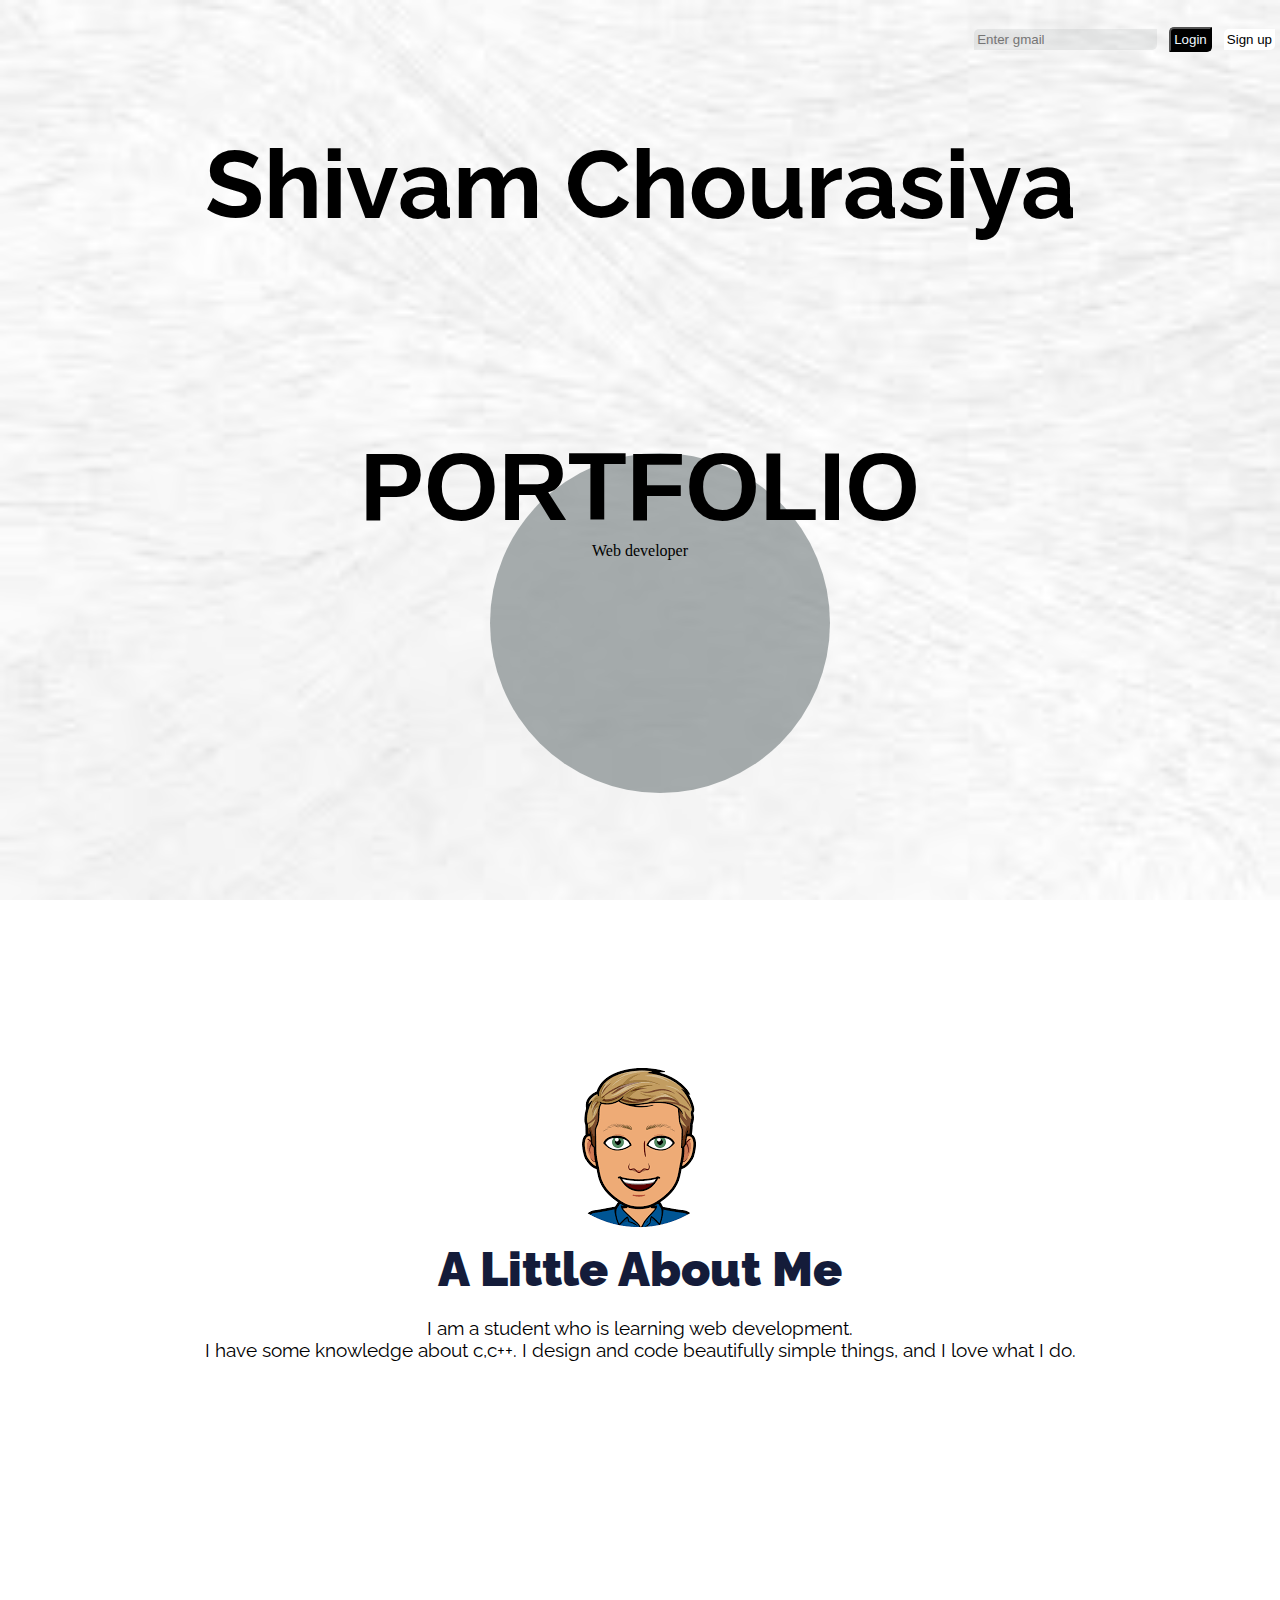
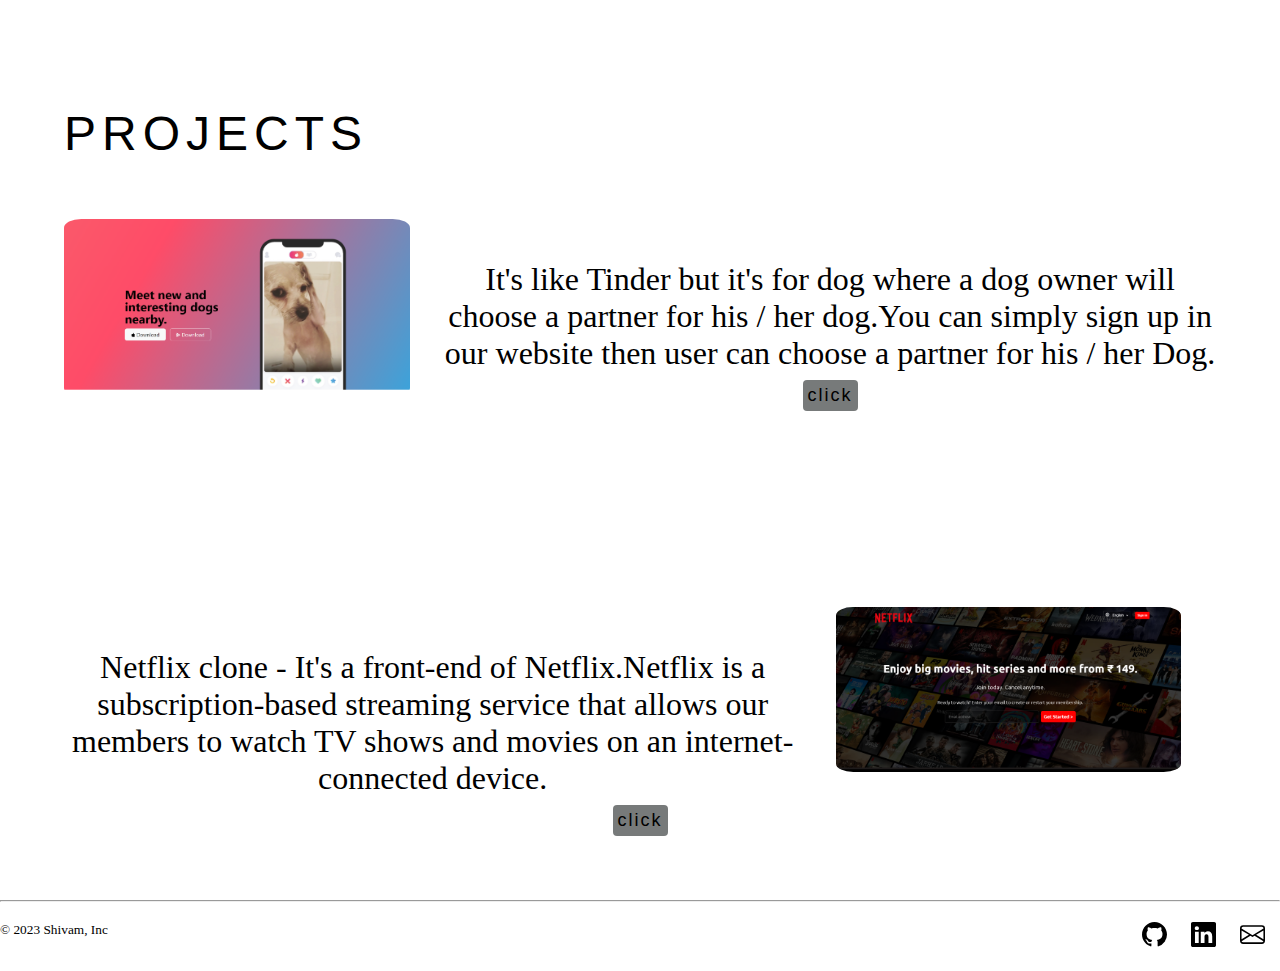
==== index.html @ 62150136 "Add files via upload" ====
<!DOCTYPE html>
<html lang="en">

<head>
    <meta charset="UTF-8">
    <meta name="viewport" content="width=device-width, initial-scale=1.0">
    <title>Shivam website</title>
    <link rel="stylesheet" href="style.css">

    <link rel="preconnect" href="https://fonts.googleapis.com">
    <link rel="preconnect" href="https://fonts.googleapis.com">
    <link rel="preconnect" href="https://fonts.gstatic.com" crossorigin>
    <link
        href="https://fonts.googleapis.com/css2?family=Bebas+Neue&family=Caveat&family=Dancing+Script&family=Edu+SA+Beginner:wght@500&family=Josefin+Sans&family=Kanit:wght@300&family=Libre+Baskerville&family=Lumanosimo&family=Noto+Serif+Display:ital,wght@0,400;1,500;1,600&family=Raleway:wght@300&display=swap"
        rel="stylesheet">
    <link rel="preconnect" href="https://fonts.googleapis.com">
    <link rel="preconnect" href="https://fonts.gstatic.com" crossorigin>
    <link
        href="https://fonts.googleapis.com/css2?family=Bebas+Neue&family=Caveat&family=Dancing+Script&family=Edu+SA+Beginner:wght@500&family=Josefin+Sans&family=Kanit:wght@300&family=Libre+Baskerville&family=Lumanosimo&family=Noto+Serif+Display:ital,wght@0,400;1,500;1,600&family=Poppins:wght@300&family=Raleway:wght@300&display=swap"
        rel="stylesheet">
</head>

<body>

    <div class="top-box">
        <img src="./assets/download.jpg" alt="texture" id="texture">
        <div class="navbar">
            <input type="gmail" name="gmail" id="gmail" placeholder="Enter gmail">
            <button class="Login">Login</button>
            <button class="Sign">Sign up</button>
        </div>

        <div class="heading">
            <h1 id="name">Shivam Chourasiya</h1>
            <div class="circle"></div>
            <h1 id="title">Portfolio</h1>
            <p>Web developer</p>
        </div>

    </div>

    <div class="middle-box">
        <img src="./assets/images.png" alt="Shivam pic" id="img">
        <h2>A Little About Me</h2>
        <p>I am a student who is learning web development.<br>I have some knowledge about c,c++. I design and code
            beautifully simple things, and I love what I do.</p>

    </div>
    <div class="bottom-box">
        <h2>Projects</h2>
        
            <img src="./assets/tindog.png" alt="tinder of dogs" id="tindog-img">
        <div class="text-tindog">
            <p>It's like Tinder but it's for dog where a dog owner will choose a partner for his / her dog.You can simply sign up in our website then user can choose a partner for his / her Dog.</p>
            <a href="./assets/11.3 TinDog Project/index.html"><button>click</button></a>
        
        </div>

        <div id="Netflix-box">
            <img src="./assets/Screenshot 2023-09-03 204748.png" alt="Netflix clone" id="Netflix-img">
            <div class="text-netflix text-tindog">
                <p>Netflix clone - It's a front-end of Netflix.Netflix is a subscription-based streaming service that allows our members to watch TV shows and movies on an internet-connected device.</p>
                <a href="./assets/11.7 NETFLIX/INDEX.HTML"><button>click</button></a>
            </div>
        </div>
    </div>
    <hr>
    <div class="footer">

        <small>© 2023 Shivam, Inc </small>
        <svg xmlns="http://www.w3.org/2000/svg" width="25" height="25" fill="currentColor" class="bi bi-github"
            viewBox="0 0 16 16">
            <path
                d="M8 0C3.58 0 0 3.58 0 8c0 3.54 2.29 6.53 5.47 7.59.4.07.55-.17.55-.38 0-.19-.01-.82-.01-1.49-2.01.37-2.53-.49-2.69-.94-.09-.23-.48-.94-.82-1.13-.28-.15-.68-.52-.01-.53.63-.01 1.08.58 1.23.82.72 1.21 1.87.87 2.33.66.07-.52.28-.87.51-1.07-1.78-.2-3.64-.89-3.64-3.95 0-.87.31-1.59.82-2.15-.08-.2-.36-1.02.08-2.12 0 0 .67-.21 2.2.82.64-.18 1.32-.27 2-.27.68 0 1.36.09 2 .27 1.53-1.04 2.2-.82 2.2-.82.44 1.1.16 1.92.08 2.12.51.56.82 1.27.82 2.15 0 3.07-1.87 3.75-3.65 3.95.29.25.54.73.54 1.48 0 1.07-.01 1.93-.01 2.2 0 .21.15.46.55.38A8.012 8.012 0 0 0 16 8c0-4.42-3.58-8-8-8z" />
        </svg>
        <svg xmlns="http://www.w3.org/2000/svg" width="25" height="25" fill="currentColor" class="bi bi-linkedin"
            viewBox="0 0 16 16">
            <path
                d="M0 1.146C0 .513.526 0 1.175 0h13.65C15.474 0 16 .513 16 1.146v13.708c0 .633-.526 1.146-1.175 1.146H1.175C.526 16 0 15.487 0 14.854V1.146zm4.943 12.248V6.169H2.542v7.225h2.401zm-1.2-8.212c.837 0 1.358-.554 1.358-1.248-.015-.709-.52-1.248-1.342-1.248-.822 0-1.359.54-1.359 1.248 0 .694.521 1.248 1.327 1.248h.016zm4.908 8.212V9.359c0-.216.016-.432.08-.586.173-.431.568-.878 1.232-.878.869 0 1.216.662 1.216 1.634v3.865h2.401V9.25c0-2.22-1.184-3.252-2.764-3.252-1.274 0-1.845.7-2.165 1.193v.025h-.016a5.54 5.54 0 0 1 .016-.025V6.169h-2.4c.03.678 0 7.225 0 7.225h2.4z" />
        </svg>
        <svg xmlns="http://www.w3.org/2000/svg" width="25" height="25" fill="currentColor" class="bi bi-envelope"
            viewBox="0 0 16 16">
            <path
                d="M0 4a2 2 0 0 1 2-2h12a2 2 0 0 1 2 2v8a2 2 0 0 1-2 2H2a2 2 0 0 1-2-2V4Zm2-1a1 1 0 0 0-1 1v.217l7 4.2 7-4.2V4a1 1 0 0 0-1-1H2Zm13 2.383-4.708 2.825L15 11.105V5.383Zm-.034 6.876-5.64-3.471L8 9.583l-1.326-.795-5.64 3.47A1 1 0 0 0 2 13h12a1 1 0 0 0 .966-.741ZM1 11.105l4.708-2.897L1 5.383v5.722Z" />
        </svg>

    </div>
</body>

</html>
---- style.css ----
*{
    margin:0px;
    padding: 0px;
}
.top-box{
    
    color: black;
    font-size: 3rem;
    height: 100vh;
    
    text-align: center;

    position: relative;
    

}

#texture{
    position: absolute;
    z-index: -2;
    width: 100%;
    height: 100%;
    left: 0px;
    opacity: 0.3;
}
#name{
    
    font-family: 'Bebas Neue', sans-serif;
font-family: 'Caveat', cursive;
font-family: 'Dancing Script', cursive;
font-family: 'Edu SA Beginner', cursive;
font-family: 'Josefin Sans', sans-serif;
font-family: 'Kanit', sans-serif;
font-family: 'Libre Baskerville', serif;
font-family: 'Lumanosimo', cursive;
font-family: 'Noto Serif Display', serif;
font-family: 'Raleway', sans-serif;
    padding-bottom: 15%;
    padding-top: 10%;

}
#title{
    font-family: sans-serif;
   
    
    text-transform: uppercase;
}
.circle{
    width: 340px;
    height: 340px;
    background-color: #717c7d9d;
    border-radius:50% ;
    
    position: absolute;
    z-index: -1;
   left:38.3%;
   top: 50.3%;
   
}

.heading p{
    margin: 0px;
    font-size:medium;
}
.navbar{
    
    
    float: right;
    padding-right: 5px;
    
}
#gmail{
    
    background-color: rgba(135, 139, 139, 0.134);
    border: rgb(255, 255, 255);
    border-top-left-radius: 5px;
    border-bottom-right-radius: 5px;
    padding: 3px;
}
.Login{
    background-color: rgb(0, 0, 0);
    
    color: aliceblue;
    padding: 3px;
    border-top-left-radius: 5px;
    border-bottom-right-radius: 5px;
    font-family: 'Gill Sans', 'Gill Sans MT', Calibri, 'Trebuchet MS', sans-serif;

}
.Sign{
     background-color: rgb(255, 255, 255);
     border: white;
    color: rgb(0, 0, 0);
    padding: 3px;
    border-top-left-radius: 5px;
    border-bottom-right-radius: 5px;
    font-family: 'Gill Sans', 'Gill Sans MT', Calibri, 'Trebuchet MS', sans-serif;
}


.middle-box{
    color: black;
    
    height: 70vh;
    
    text-align: center;
    margin-top: 7rem;
    
}

.middle-box>h2{

    font-size: 3rem;
    font-family: 'Bebas Neue', sans-serif;
    font-family: 'Caveat', cursive;
    font-family: 'Dancing Script', cursive;
font-family: 'Edu SA Beginner', cursive;
font-family: 'Josefin Sans', sans-serif;
font-family: 'Kanit', sans-serif;
font-family: 'Libre Baskerville', serif;
font-family: 'Lumanosimo', cursive;
font-family: 'Noto Serif Display', serif;
font-family: 'Poppins', sans-serif;
font-family: 'Raleway', sans-serif;
font-weight:900;
color: #141c3a;
padding-bottom: 20px;
}
.middle-box P{
    
    font-family: 'Bebas Neue', sans-serif;
font-family: 'Caveat', cursive;
font-family: 'Dancing Script', cursive;
font-family: 'Edu SA Beginner', cursive;
font-family: 'Josefin Sans', sans-serif;
font-family: 'Kanit', sans-serif;
font-family: 'Libre Baskerville', serif;
font-family: 'Lumanosimo', cursive;
font-family: 'Noto Serif Display', serif;
font-family: 'Poppins', sans-serif;
font-family: 'Raleway', sans-serif;
font-size: larger;
}

.bottom-box{
    height: 100%;
    margin: 5%;
   
}
.bottom-box h2{
    text-transform: uppercase;
    font-family: sans-serif;
    letter-spacing: 6px;
    font-size: 3rem;
    font-weight: 100;
}

#tindog-img{
    width: 30%;
    border-radius: 5%;
    margin-top:5% ;
    float: left;
    margin-right: 3%;
    
}
.text-tindog{
   
    font-size: 2rem;
    text-align: center;
    margin-top: 100px;
}
.text-tindog button{
    background-color: #2f3434a7;
    color: rgb(0, 0, 0);
    border: 0;
    padding: 5px;
    font-size: large;
    letter-spacing: 2px;
    border-radius: 4px;
}

#Netflix-img{
    width: 30%;
    border-radius: 5%;
    margin-top:5% ;
    float: right;
    margin-right: 3%;
    margin-left: 3%;
}
#Netflix-box{
    padding-top: 12%;
   
}
.footer{
    
    margin-top: 20px;
    margin-bottom: 20px;
}
.footer small{
    float: left;
    margin-right: 80%;
}
.footer svg{
    padding-left:10px ;
    padding-right: 10px;
}


@media(max-width:1024px){
    

    .circle{
        width: 240px ;
        height: 240px;
    }


}
@media(max-width:768px){
    
    .top-box{
        font-size:2rem ;
    }
    #name{
        padding-top: 230px;
    }
    .circle{
        left:35% ;
    }


}
@media(max-width:427px){
    .top-box{
        font-size:1.4rem ;
    }
    #name{
        padding-top: 230px;
    }
    .circle{
        left:32% ;
        width: 140px;
        height: 140px;
    }
}
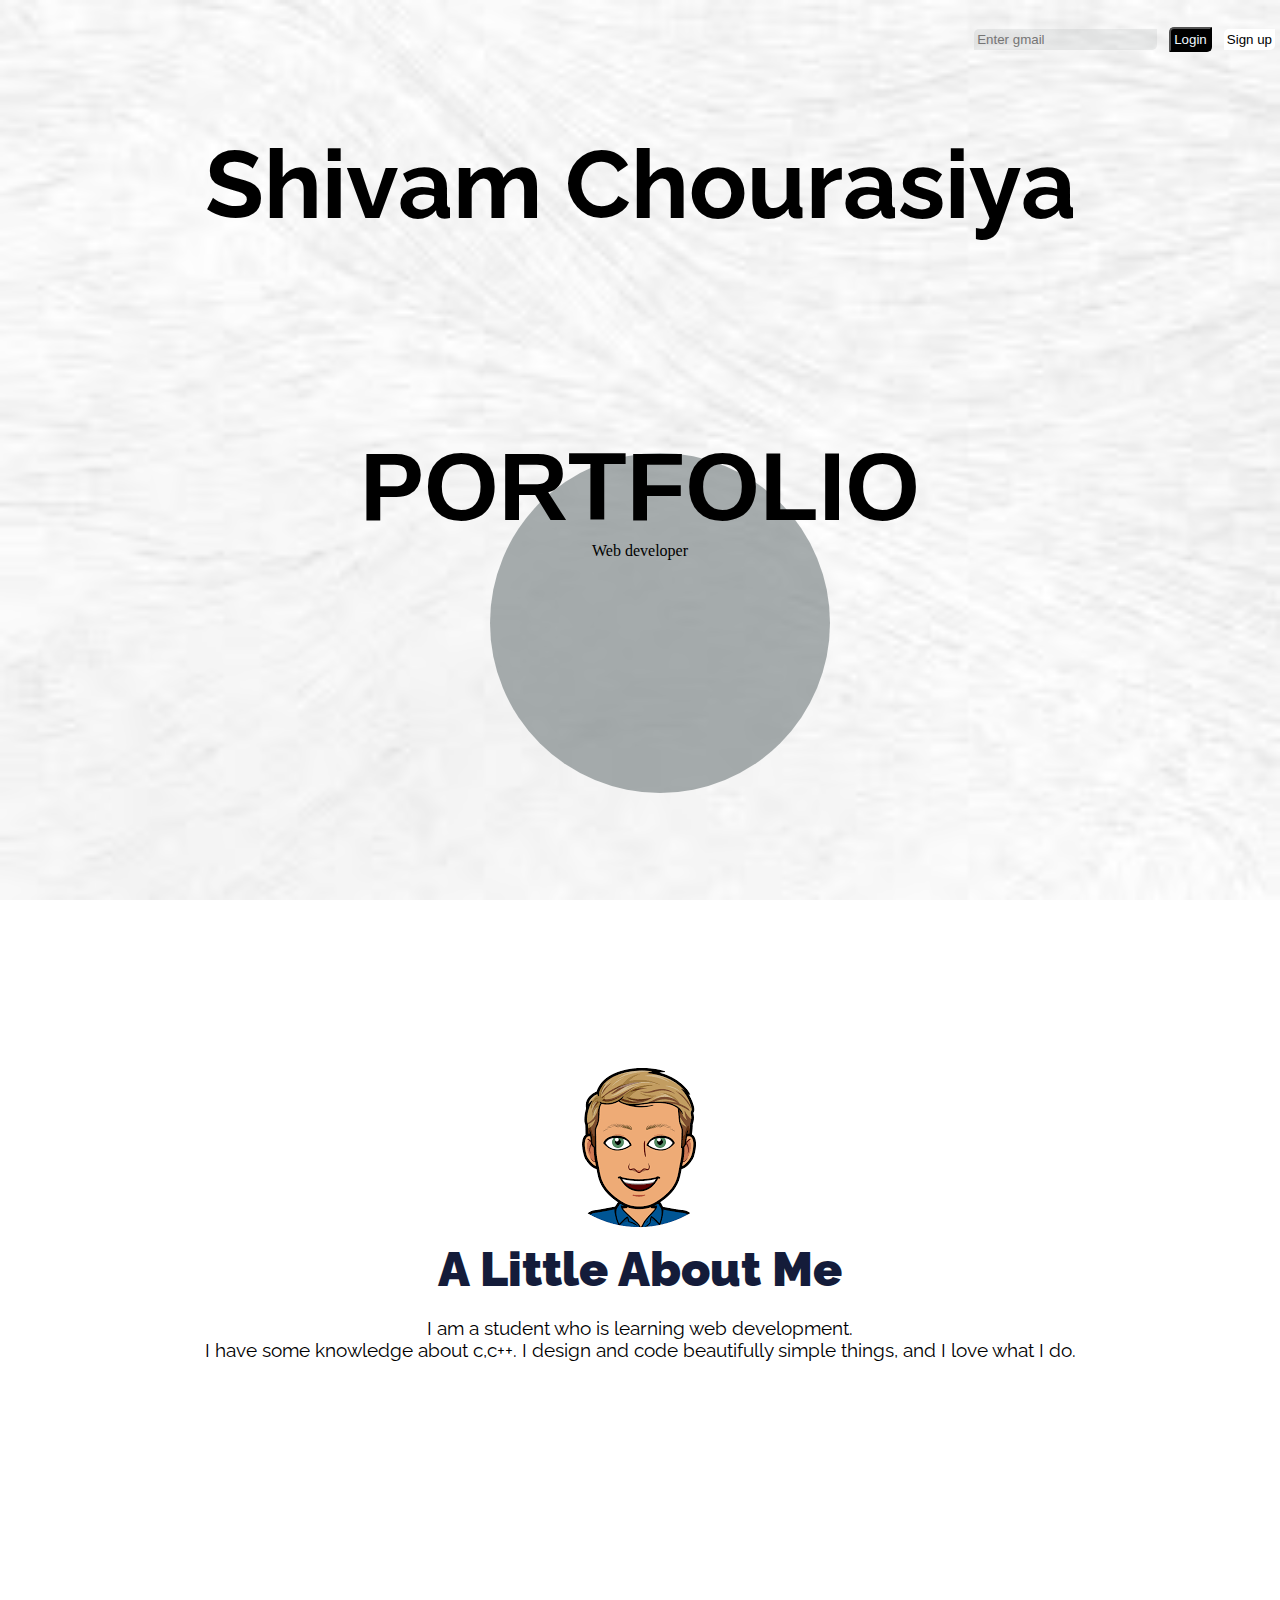
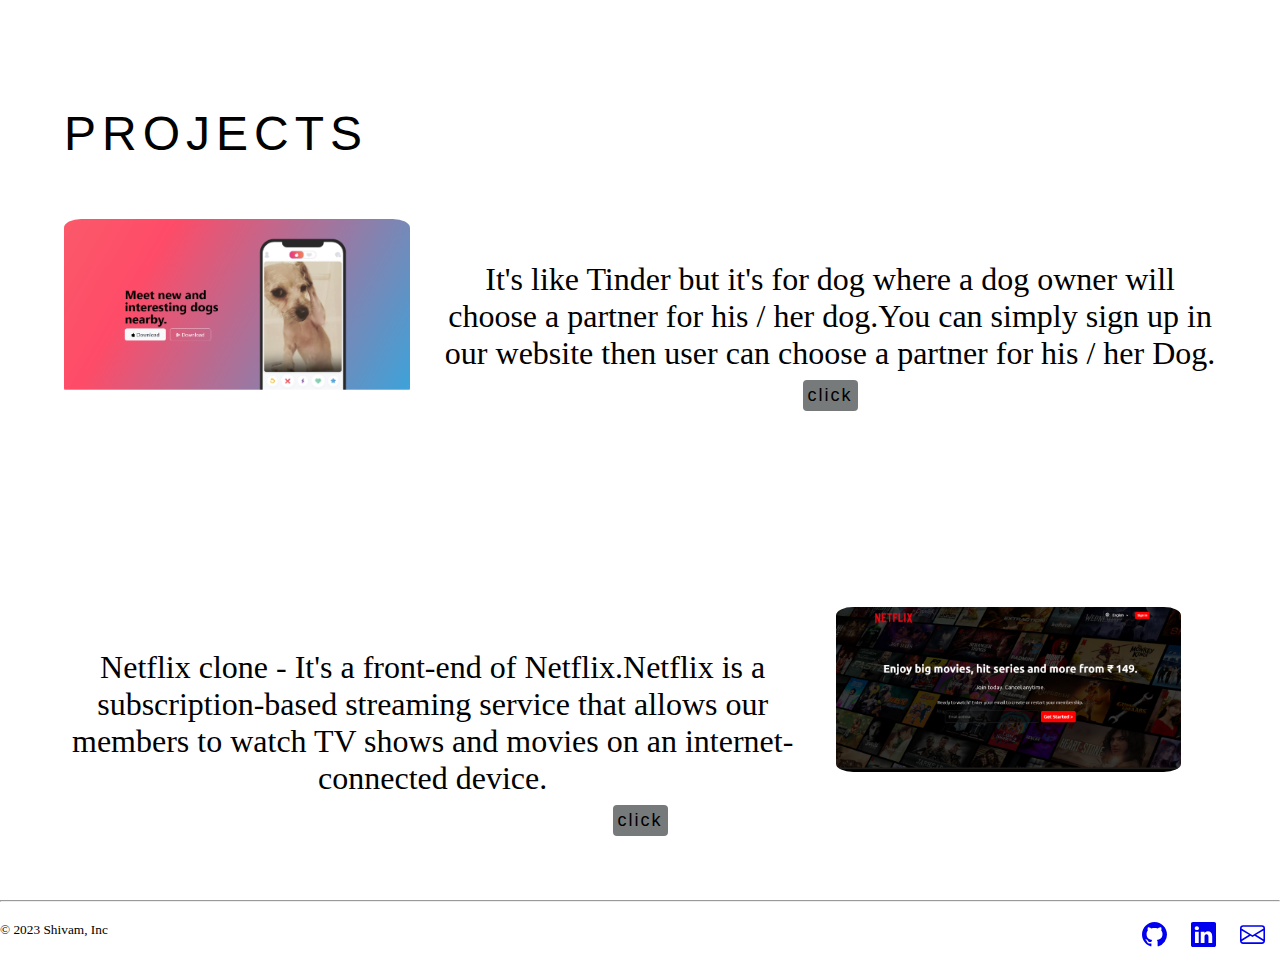
==== commit c1892483: "Update index.html" ====
--- a/index.html
+++ b/index.html
@@ -68,23 +68,23 @@
     <div class="footer">
 
         <small>© 2023 Shivam, Inc </small>
-        <svg xmlns="http://www.w3.org/2000/svg" width="25" height="25" fill="currentColor" class="bi bi-github"
+        <a href="https://github.com/SHIV1804"><svg xmlns="http://www.w3.org/2000/svg" width="25" height="25" fill="currentColor" class="bi bi-github"
             viewBox="0 0 16 16">
             <path
                 d="M8 0C3.58 0 0 3.58 0 8c0 3.54 2.29 6.53 5.47 7.59.4.07.55-.17.55-.38 0-.19-.01-.82-.01-1.49-2.01.37-2.53-.49-2.69-.94-.09-.23-.48-.94-.82-1.13-.28-.15-.68-.52-.01-.53.63-.01 1.08.58 1.23.82.72 1.21 1.87.87 2.33.66.07-.52.28-.87.51-1.07-1.78-.2-3.64-.89-3.64-3.95 0-.87.31-1.59.82-2.15-.08-.2-.36-1.02.08-2.12 0 0 .67-.21 2.2.82.64-.18 1.32-.27 2-.27.68 0 1.36.09 2 .27 1.53-1.04 2.2-.82 2.2-.82.44 1.1.16 1.92.08 2.12.51.56.82 1.27.82 2.15 0 3.07-1.87 3.75-3.65 3.95.29.25.54.73.54 1.48 0 1.07-.01 1.93-.01 2.2 0 .21.15.46.55.38A8.012 8.012 0 0 0 16 8c0-4.42-3.58-8-8-8z" />
-        </svg>
-        <svg xmlns="http://www.w3.org/2000/svg" width="25" height="25" fill="currentColor" class="bi bi-linkedin"
+        </svg></a>
+        <a href="www.linkedin.com/in/shivam-chourasiya-a5a799247"><svg xmlns="http://www.w3.org/2000/svg" width="25" height="25" fill="currentColor" class="bi bi-linkedin"
             viewBox="0 0 16 16">
             <path
                 d="M0 1.146C0 .513.526 0 1.175 0h13.65C15.474 0 16 .513 16 1.146v13.708c0 .633-.526 1.146-1.175 1.146H1.175C.526 16 0 15.487 0 14.854V1.146zm4.943 12.248V6.169H2.542v7.225h2.401zm-1.2-8.212c.837 0 1.358-.554 1.358-1.248-.015-.709-.52-1.248-1.342-1.248-.822 0-1.359.54-1.359 1.248 0 .694.521 1.248 1.327 1.248h.016zm4.908 8.212V9.359c0-.216.016-.432.08-.586.173-.431.568-.878 1.232-.878.869 0 1.216.662 1.216 1.634v3.865h2.401V9.25c0-2.22-1.184-3.252-2.764-3.252-1.274 0-1.845.7-2.165 1.193v.025h-.016a5.54 5.54 0 0 1 .016-.025V6.169h-2.4c.03.678 0 7.225 0 7.225h2.4z" />
-        </svg>
-        <svg xmlns="http://www.w3.org/2000/svg" width="25" height="25" fill="currentColor" class="bi bi-envelope"
+        </svg></a>
+        <a href="https://mailto:shivamchourasiya766@gmail.com"><svg xmlns="http://www.w3.org/2000/svg" width="25" height="25" fill="currentColor" class="bi bi-envelope"
             viewBox="0 0 16 16">
             <path
                 d="M0 4a2 2 0 0 1 2-2h12a2 2 0 0 1 2 2v8a2 2 0 0 1-2 2H2a2 2 0 0 1-2-2V4Zm2-1a1 1 0 0 0-1 1v.217l7 4.2 7-4.2V4a1 1 0 0 0-1-1H2Zm13 2.383-4.708 2.825L15 11.105V5.383Zm-.034 6.876-5.64-3.471L8 9.583l-1.326-.795-5.64 3.47A1 1 0 0 0 2 13h12a1 1 0 0 0 .966-.741ZM1 11.105l4.708-2.897L1 5.383v5.722Z" />
-        </svg>
+        </svg></a>
 
     </div>
 </body>
 
-</html>+</html>
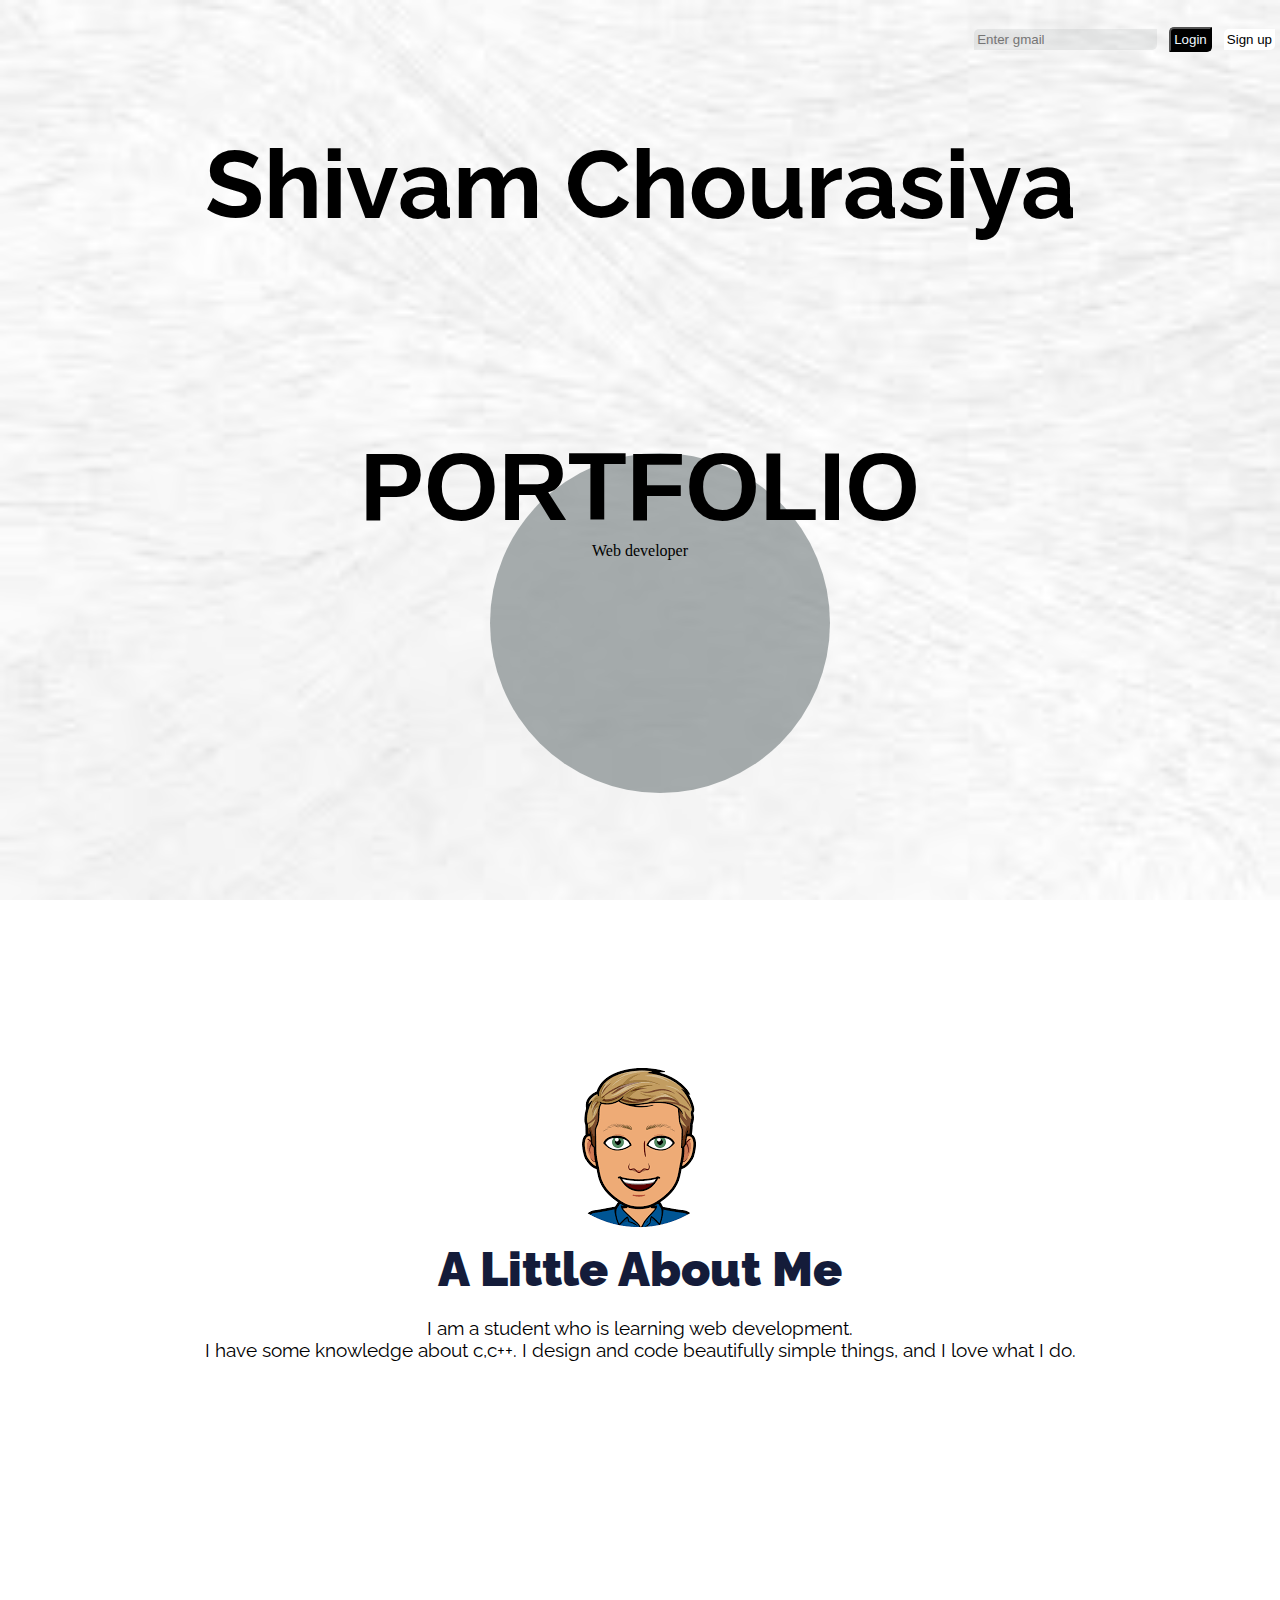
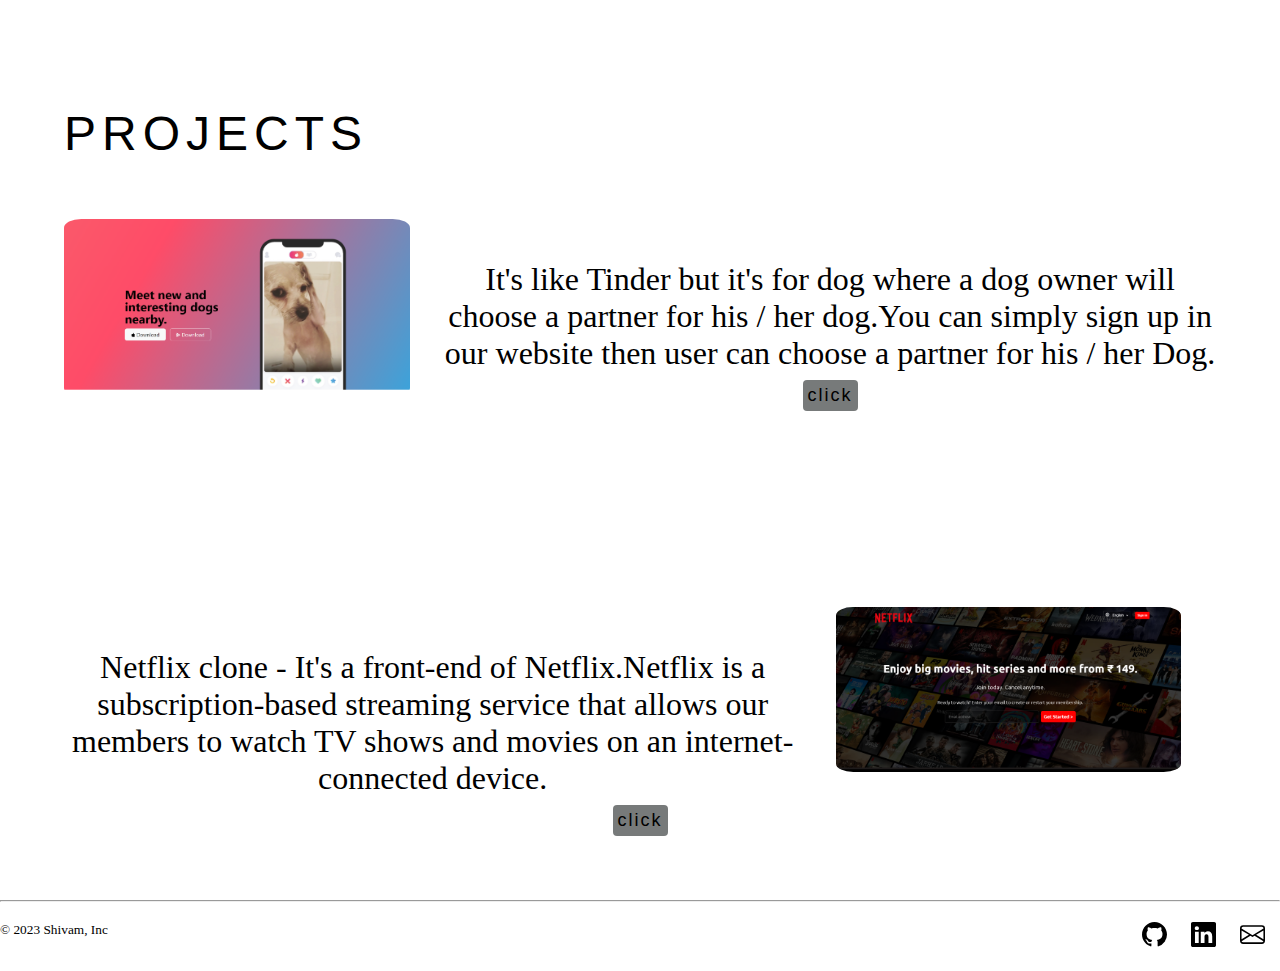
==== commit f4d39c02: "Update index.html" ====
--- a/index.html
+++ b/index.html
@@ -52,7 +52,7 @@
             <img src="./assets/tindog.png" alt="tinder of dogs" id="tindog-img">
         <div class="text-tindog">
             <p>It's like Tinder but it's for dog where a dog owner will choose a partner for his / her dog.You can simply sign up in our website then user can choose a partner for his / her Dog.</p>
-            <a href="./assets/11.3 TinDog Project/index.html"><button>click</button></a>
+            <a href="https://shiv1804.github.io/Tindog/"><button>click</button></a>
         
         </div>
 
@@ -60,7 +60,7 @@
             <img src="./assets/Screenshot 2023-09-03 204748.png" alt="Netflix clone" id="Netflix-img">
             <div class="text-netflix text-tindog">
                 <p>Netflix clone - It's a front-end of Netflix.Netflix is a subscription-based streaming service that allows our members to watch TV shows and movies on an internet-connected device.</p>
-                <a href="./assets/11.7 NETFLIX/INDEX.HTML"><button>click</button></a>
+                <a href="https://shiv1804.github.io/Netflix-clone/"><button>click</button></a>
             </div>
         </div>
     </div>
--- a/style.css
+++ b/style.css
@@ -204,6 +204,7 @@
 .footer svg{
     padding-left:10px ;
     padding-right: 10px;
+    color:black;
 }
 
 
@@ -243,4 +244,4 @@
         width: 140px;
         height: 140px;
     }
-}+}
